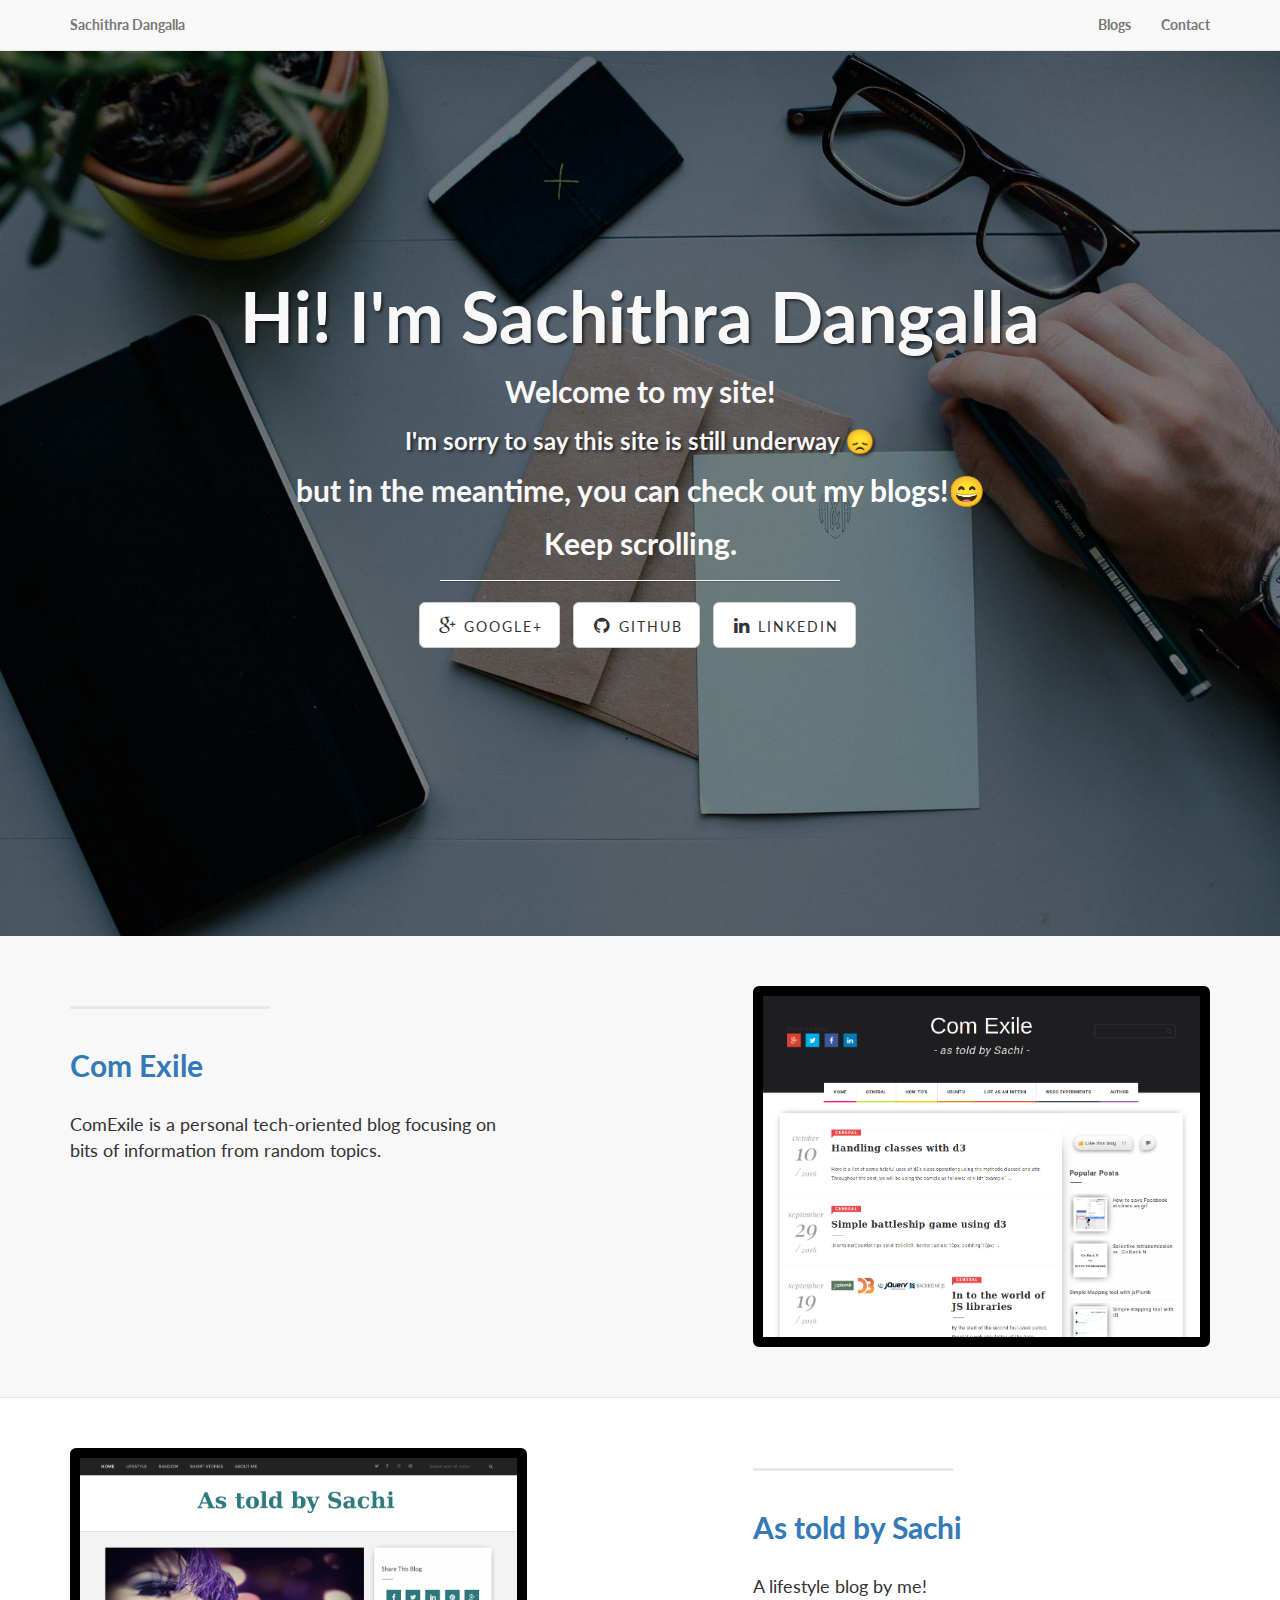
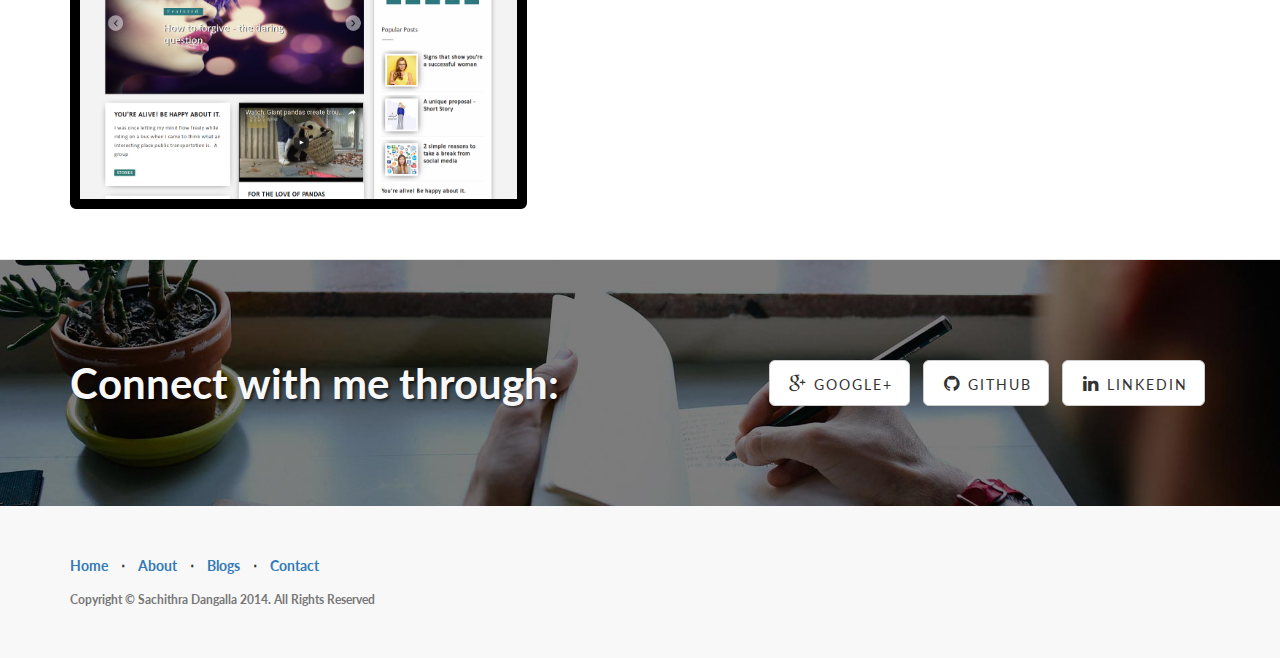
==== index.html @ e574a50f "add tempo" ====
<!DOCTYPE html>
<html lang="en">

<head>

    <meta charset="utf-8">
    <meta http-equiv="X-UA-Compatible" content="IE=edge">
    <meta name="viewport" content="width=device-width, initial-scale=1">
    <meta name="description" content="">
    <meta name="author" content="">

    <title>Sachithra Dangalla</title>

    <!-- Bootstrap Core CSS -->
    <link href="css/bootstrap.min.css" rel="stylesheet">

    <!-- Custom CSS -->
    <link href="css/landing-page.css" rel="stylesheet">

    <!-- Custom Fonts -->
    <link href="font-awesome/css/font-awesome.min.css" rel="stylesheet" type="text/css">
    <link href="https://fonts.googleapis.com/css?family=Lato:300,400,700,300italic,400italic,700italic" rel="stylesheet"
          type="text/css">

    <!-- HTML5 Shim and Respond.js IE8 support of HTML5 elements and media queries -->
    <!-- WARNING: Respond.js doesn't work if you view the page via file:// -->
    <!--[if lt IE 9]>
    <script src="https://oss.maxcdn.com/libs/html5shiv/3.7.0/html5shiv.js"></script>
    <script src="https://oss.maxcdn.com/libs/respond.js/1.4.2/respond.min.js"></script>
    <![endif]-->

</head>

<body>

<!-- Navigation -->
<nav class="navbar navbar-default navbar-fixed-top topnav" role="navigation">
    <div class="container topnav">
        <!-- Brand and toggle get grouped for better mobile display -->
        <div class="navbar-header">
            <button type="button" class="navbar-toggle" data-toggle="collapse"
                    data-target="#bs-example-navbar-collapse-1">
                <span class="sr-only">Toggle navigation</span>
                <span class="icon-bar"></span>
                <span class="icon-bar"></span>
                <span class="icon-bar"></span>
            </button>
            <a class="navbar-brand topnav" href="#">Sachithra Dangalla</a>
        </div>
        <!-- Collect the nav links, forms, and other content for toggling -->
        <div class="collapse navbar-collapse" id="bs-example-navbar-collapse-1">
            <ul class="nav navbar-nav navbar-right">
                <!--<li>-->
                <!--<a href="#about">About</a>-->
                <!--</li>-->
                <li>
                    <a href="#services">Blogs</a>
                </li>
                <li>
                    <a href="#contact">Contact</a>
                </li>
            </ul>
        </div>
        <!-- /.navbar-collapse -->
    </div>
    <!-- /.container -->
</nav>


<!-- Header -->
<a name="about"></a>
<div class="intro-header">
    <div class="container">

        <div class="row">
            <div class="col-lg-12">
                <div class="intro-message">
                    <h1>Hi! I'm Sachithra Dangalla</h1>
                    <h2>Welcome to my site!</h2>
                    <h3>I'm sorry to say this site is still underway &#128542;</h3>
                    <h2>but in the meantime, you can check out <a href="#services" style="color: #fff;">my blogs!</a>&#128516;</h2>
                        <h2>Keep scrolling.</h2>
                    <hr class="intro-divider">
                    <ul class="list-inline intro-social-buttons">
                        <li>
                            <a href="https://plus.google.com/u/0/+SachithraDangalla93" class="btn btn-default btn-lg"><i
                                    class="fa fa-google-plus fa-fw"></i> <span class="network-name">Google+</span></a>
                        </li>
                        <li>
                            <a href="https://github.com/sachi-d" target="_blank" class="btn btn-default btn-lg"><i
                                    class="fa fa-github fa-fw"></i> <span class="network-name">Github</span></a>
                        </li>
                        <li>
                            <a href="https://www.linkedin.com/in/sachithradangalla" target="_blank"
                               class="btn btn-default btn-lg"><i class="fa fa-linkedin fa-fw"></i> <span
                                    class="network-name">Linkedin</span></a>
                        </li>
                    </ul>
                </div>
            </div>
        </div>

    </div>
    <!-- /.container -->

</div>
<!-- /.intro-header -->

<!-- Page Content -->

<a name="services"></a>
<div class="content-section-a">

    <div class="container">
        <div class="row">
            <div class="col-lg-5 col-sm-6">
                <hr class="section-heading-spacer">
                <div class="clearfix"></div>
                <a href="http://comexile.blogspot.com" target="_blank"><h2 class="section-heading">Com Exile</h2></a>
                <p class="lead">ComExile is a personal tech-oriented blog focusing on bits of information from random topics.</p>
            </div>
            <div class="col-lg-5 col-lg-offset-2 col-sm-6">
                <a href="http://comexile.blogspot.com" target="_blank"> <img class="img-responsive img-rounded" src="img/ssss.png" alt=""></a>

            </div>
        </div>

    </div>
    <!-- /.container -->

</div>
<!-- /.content-section-a -->

<div class="content-section-b">

    <div class="container">

        <div class="row">
            <div class="col-lg-5 col-lg-offset-1 col-sm-push-6  col-sm-6">
                <hr class="section-heading-spacer">
                <div class="clearfix"></div>
                <a href="http://astoldbysachi.blogspot.com" target="_blank"><h2 class="section-heading">As told by Sachi</h2></a>
                <p class="lead">A lifestyle blog by me!</p>
            </div>
            <div class="col-lg-5 col-sm-pull-6  col-sm-6">
                <a href="http://astoldbysachi.blogspot.com" target="_blank"> <img class="img-responsive img-rounded" src="img/aaaa.png" alt=""></a>

            </div>
        </div>

    </div>
    <!-- /.container -->

</div>
<!-- /.content-section-b -->


<!-- /.content-section-a -->

<a name="contact"></a>
<div class="banner">

    <div class="container">

        <div class="row">
            <div class="col-lg-6">
                <h2>Connect with me through:</h2>
            </div>
            <div class="col-lg-6">
                <ul class="list-inline banner-social-buttons">
                    <li>
                        <a href="https://plus.google.com/u/0/+SachithraDangalla93" class="btn btn-default btn-lg"><i
                                class="fa fa-google-plus fa-fw"></i> <span class="network-name">Google+</span></a>
                    </li>
                    <li>
                        <a href="https://github.com/sachi-d" target="_blank" class="btn btn-default btn-lg"><i
                                class="fa fa-github fa-fw"></i> <span class="network-name">Github</span></a>
                    </li>
                    <li>
                        <a href="https://www.linkedin.com/in/sachithradangalla" target="_blank"
                           class="btn btn-default btn-lg"><i class="fa fa-linkedin fa-fw"></i> <span
                                class="network-name">Linkedin</span></a>
                    </li>
                </ul>
            </div>
        </div>

    </div>
    <!-- /.container -->

</div>
<!-- /.banner -->

<!-- Footer -->
<footer>
    <div class="container">
        <div class="row">
            <div class="col-lg-12">
                <ul class="list-inline">
                    <li>
                        <a href="#">Home</a>
                    </li>
                    <li class="footer-menu-divider">&sdot;</li>
                    <li>
                        <a href="#about">About</a>
                    </li>
                    <li class="footer-menu-divider">&sdot;</li>
                    <li>
                        <a href="#services">Blogs</a>
                    </li>
                    <li class="footer-menu-divider">&sdot;</li>
                    <li>
                        <a href="#contact">Contact</a>
                    </li>
                </ul>
                <p class="copyright text-muted small">Copyright &copy; Sachithra Dangalla 2014. All Rights Reserved</p>
            </div>
        </div>
    </div>
</footer>

<!-- jQuery -->
<script src="js/jquery.js"></script>

<!-- Bootstrap Core JavaScript -->
<script src="js/bootstrap.min.js"></script>

</body>

</html>
---- css/landing-page.css ----
/*
 * Start Bootstrap - Landing Page (http://startbootstrap.com/)
 * Copyright 2013-2016 Start Bootstrap
 * Licensed under MIT (https://github.com/BlackrockDigital/startbootstrap/blob/gh-pages/LICENSE)
 */

body,
html {
    width: 100%;
    height: 100%;
}

body,
h1,
h2,
h3,
h4,
h5,
h6 {
    font-family: "Lato","Helvetica Neue",Helvetica,Arial,sans-serif;
    font-weight: 700;
}

.topnav {
    font-size: 14px; 
}

.lead {
    font-size: 18px;
    font-weight: 400;
}

.intro-header {
    padding-top: 50px; /* If you're making other pages, make sure there is 50px of padding to make sure the navbar doesn't overlap content! */
    padding-bottom: 50px;
    text-align: center;
    color: #f8f8f8;
    background: url(../img/intro-bg.jpg) no-repeat center center;
    background-size: cover;
}

.intro-message {
    position: relative;
    padding-top: 20%;
    padding-bottom: 20%;
}

.intro-message > h1 {
    margin: 0;
    text-shadow: 2px 2px 3px rgba(0,0,0,0.6);
    font-size: 5em;
}

.intro-divider {
    width: 400px;
    border-top: 1px solid #f8f8f8;
    border-bottom: 1px solid rgba(0,0,0,0.2);
}

.intro-message > h3 {
    text-shadow: 2px 2px 3px rgba(0,0,0,0.6);
}

@media(max-width:767px) {
    .intro-message {
        padding-bottom: 15%;
    }

    .intro-message > h1 {
        font-size: 3em;
    }

    ul.intro-social-buttons > li {
        display: block;
        margin-bottom: 20px;
        padding: 0;
    }

    ul.intro-social-buttons > li:last-child {
        margin-bottom: 0;
    }

    .intro-divider {
        width: 100%;
    }
}

.network-name {
    text-transform: uppercase;
    font-size: 14px;
    font-weight: 400;
    letter-spacing: 2px;
}

.content-section-a {
    padding: 50px 0;
    background-color: #f8f8f8;
}

.content-section-b {
    padding: 50px 0;
    border-top: 1px solid #e7e7e7;
    border-bottom: 1px solid #e7e7e7;
}

.section-heading {
    margin-bottom: 30px;
}

.section-heading-spacer {
    float: left;
    width: 200px;
    border-top: 3px solid #e7e7e7;
}

.banner {
    padding: 100px 0;
    color: #f8f8f8;
    background: url(../img/banner-bg.jpg) no-repeat center center;
    background-size: cover;
}

.banner h2 {
    margin: 0;
    text-shadow: 2px 2px 3px rgba(0,0,0,0.6);
    font-size: 3em;
}

.banner ul {
    margin-bottom: 0;
}

.banner-social-buttons {
    float: right;
    margin-top: 0;
}

@media(max-width:1199px) {
    ul.banner-social-buttons {
        float: left;
        margin-top: 15px;
    }
}

@media(max-width:767px) {
    .banner h2 {
        margin: 0;
        text-shadow: 2px 2px 3px rgba(0,0,0,0.6);
        font-size: 3em;
    }

    ul.banner-social-buttons > li {
        display: block;
        margin-bottom: 20px;
        padding: 0;
    }

    ul.banner-social-buttons > li:last-child {
        margin-bottom: 0;
    }
}

footer {
    padding: 50px 0;
    background-color: #f8f8f8;
}

p.copyright {
    margin: 15px 0 0;
}
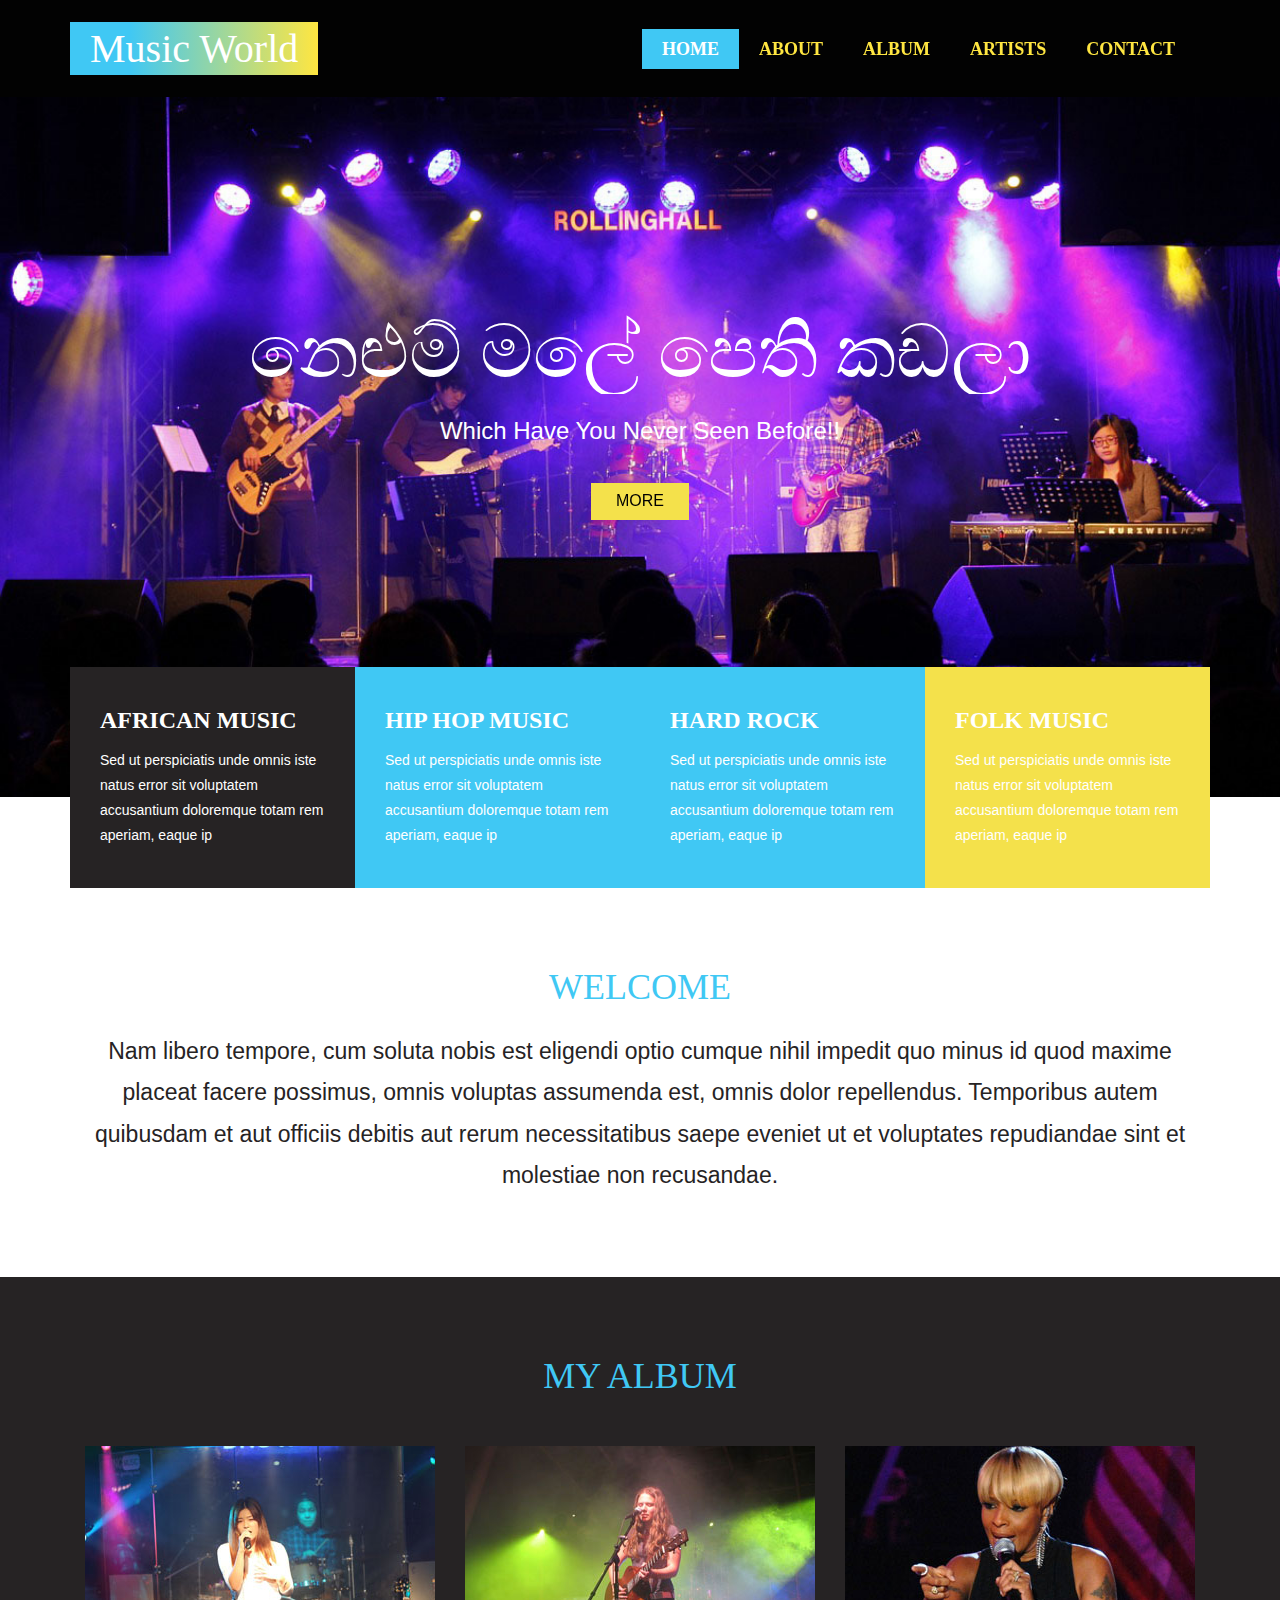
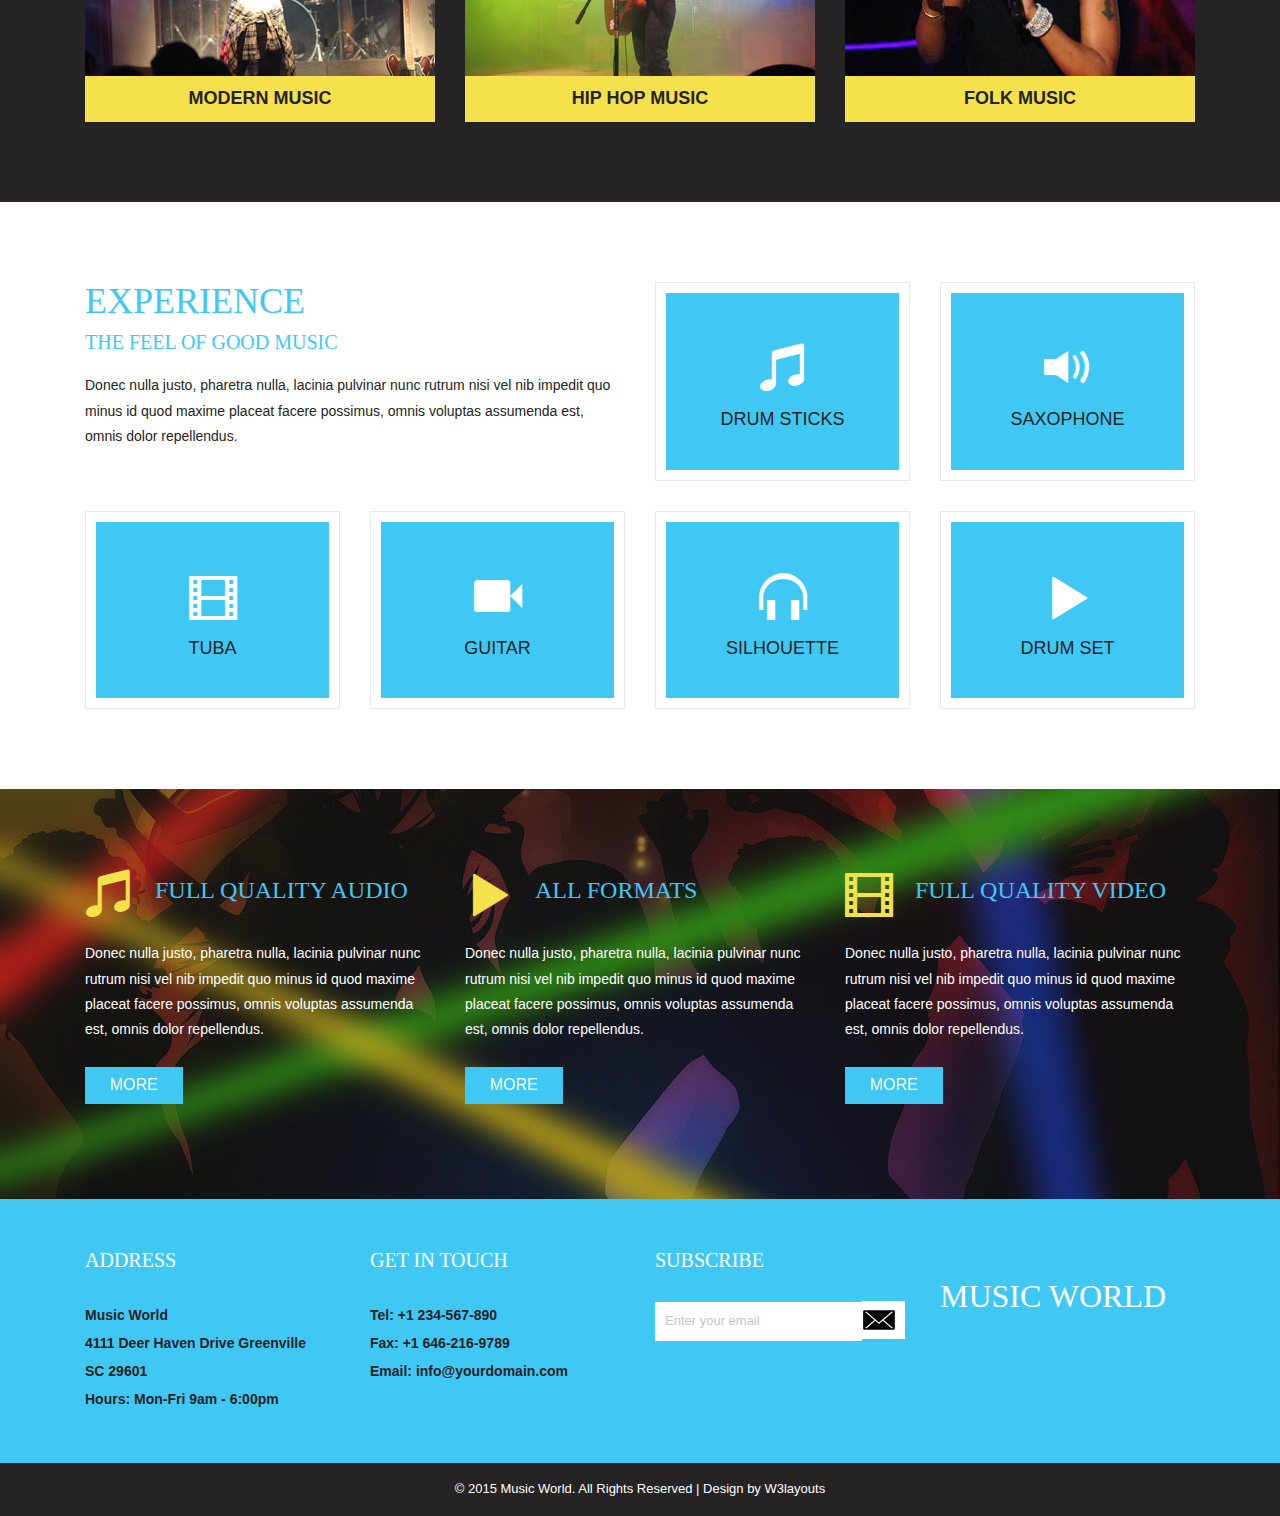
==== commit 97d71ed0: "dsfsdfsG" ====
--- a/index.html
+++ b/index.html
@@ -9,7 +9,7 @@
     <meta name="description" content="">
     <meta name="author" content="">
 
-    <title>Sachithra Dangalla</title>
+    <title>Song Book</title>
 
     <!-- Bootstrap Core CSS -->
     <link href="css/bootstrap.min.css" rel="stylesheet">
@@ -31,200 +31,13 @@
 
 </head>
 
-<body>
+<body onload="ll()">
 
-<!-- Navigation -->
-<nav class="navbar navbar-default navbar-fixed-top topnav" role="navigation">
-    <div class="container topnav">
-        <!-- Brand and toggle get grouped for better mobile display -->
-        <div class="navbar-header">
-            <button type="button" class="navbar-toggle" data-toggle="collapse"
-                    data-target="#bs-example-navbar-collapse-1">
-                <span class="sr-only">Toggle navigation</span>
-                <span class="icon-bar"></span>
-                <span class="icon-bar"></span>
-                <span class="icon-bar"></span>
-            </button>
-            <a class="navbar-brand topnav" href="#">Sachithra Dangalla</a>
-        </div>
-        <!-- Collect the nav links, forms, and other content for toggling -->
-        <div class="collapse navbar-collapse" id="bs-example-navbar-collapse-1">
-            <ul class="nav navbar-nav navbar-right">
-                <!--<li>-->
-                <!--<a href="#about">About</a>-->
-                <!--</li>-->
-                <li>
-                    <a href="#services">Blogs</a>
-                </li>
-                <li>
-                    <a href="#contact">Contact</a>
-                </li>
-            </ul>
-        </div>
-        <!-- /.navbar-collapse -->
-    </div>
-    <!-- /.container -->
-</nav>
-
-
-<!-- Header -->
-<a name="about"></a>
-<div class="intro-header">
-    <div class="container">
-
-        <div class="row">
-            <div class="col-lg-12">
-                <div class="intro-message">
-                    <h1>Hi! I'm Sachithra Dangalla</h1>
-                    <h2>Welcome to my site!</h2>
-                    <h3>I'm sorry to say this site is still underway &#128542;</h3>
-                    <h2>but in the meantime, you can check out <a href="#services" style="color: #fff;">my blogs!</a>&#128516;</h2>
-                        <h2>Keep scrolling.</h2>
-                    <hr class="intro-divider">
-                    <ul class="list-inline intro-social-buttons">
-                        <li>
-                            <a href="https://plus.google.com/u/0/+SachithraDangalla93" class="btn btn-default btn-lg"><i
-                                    class="fa fa-google-plus fa-fw"></i> <span class="network-name">Google+</span></a>
-                        </li>
-                        <li>
-                            <a href="https://github.com/sachi-d" target="_blank" class="btn btn-default btn-lg"><i
-                                    class="fa fa-github fa-fw"></i> <span class="network-name">Github</span></a>
-                        </li>
-                        <li>
-                            <a href="https://www.linkedin.com/in/sachithradangalla" target="_blank"
-                               class="btn btn-default btn-lg"><i class="fa fa-linkedin fa-fw"></i> <span
-                                    class="network-name">Linkedin</span></a>
-                        </li>
-                    </ul>
-                </div>
-            </div>
-        </div>
-
-    </div>
-    <!-- /.container -->
-
-</div>
-<!-- /.intro-header -->
-
-<!-- Page Content -->
-
-<a name="services"></a>
-<div class="content-section-a">
-
-    <div class="container">
-        <div class="row">
-            <div class="col-lg-5 col-sm-6">
-                <hr class="section-heading-spacer">
-                <div class="clearfix"></div>
-                <a href="http://comexile.blogspot.com" target="_blank"><h2 class="section-heading">Com Exile</h2></a>
-                <p class="lead">ComExile is a personal tech-oriented blog focusing on bits of information from random topics.</p>
-            </div>
-            <div class="col-lg-5 col-lg-offset-2 col-sm-6">
-                <a href="http://comexile.blogspot.com" target="_blank"> <img class="img-responsive img-rounded" src="img/ssss.png" alt=""></a>
-
-            </div>
-        </div>
-
-    </div>
-    <!-- /.container -->
-
-</div>
-<!-- /.content-section-a -->
-
-<div class="content-section-b">
-
-    <div class="container">
-
-        <div class="row">
-            <div class="col-lg-5 col-lg-offset-1 col-sm-push-6  col-sm-6">
-                <hr class="section-heading-spacer">
-                <div class="clearfix"></div>
-                <a href="http://astoldbysachi.blogspot.com" target="_blank"><h2 class="section-heading">As told by Sachi</h2></a>
-                <p class="lead">A lifestyle blog by me!</p>
-            </div>
-            <div class="col-lg-5 col-sm-pull-6  col-sm-6">
-                <a href="http://astoldbysachi.blogspot.com" target="_blank"> <img class="img-responsive img-rounded" src="img/aaaa.png" alt=""></a>
-
-            </div>
-        </div>
-
-    </div>
-    <!-- /.container -->
-
-</div>
-<!-- /.content-section-b -->
-
-
-<!-- /.content-section-a -->
-
-<a name="contact"></a>
-<div class="banner">
-
-    <div class="container">
-
-        <div class="row">
-            <div class="col-lg-6">
-                <h2>Connect with me through:</h2>
-            </div>
-            <div class="col-lg-6">
-                <ul class="list-inline banner-social-buttons">
-                    <li>
-                        <a href="https://plus.google.com/u/0/+SachithraDangalla93" class="btn btn-default btn-lg"><i
-                                class="fa fa-google-plus fa-fw"></i> <span class="network-name">Google+</span></a>
-                    </li>
-                    <li>
-                        <a href="https://github.com/sachi-d" target="_blank" class="btn btn-default btn-lg"><i
-                                class="fa fa-github fa-fw"></i> <span class="network-name">Github</span></a>
-                    </li>
-                    <li>
-                        <a href="https://www.linkedin.com/in/sachithradangalla" target="_blank"
-                           class="btn btn-default btn-lg"><i class="fa fa-linkedin fa-fw"></i> <span
-                                class="network-name">Linkedin</span></a>
-                    </li>
-                </ul>
-            </div>
-        </div>
-
-    </div>
-    <!-- /.container -->
-
-</div>
-<!-- /.banner -->
-
-<!-- Footer -->
-<footer>
-    <div class="container">
-        <div class="row">
-            <div class="col-lg-12">
-                <ul class="list-inline">
-                    <li>
-                        <a href="#">Home</a>
-                    </li>
-                    <li class="footer-menu-divider">&sdot;</li>
-                    <li>
-                        <a href="#about">About</a>
-                    </li>
-                    <li class="footer-menu-divider">&sdot;</li>
-                    <li>
-                        <a href="#services">Blogs</a>
-                    </li>
-                    <li class="footer-menu-divider">&sdot;</li>
-                    <li>
-                        <a href="#contact">Contact</a>
-                    </li>
-                </ul>
-                <p class="copyright text-muted small">Copyright &copy; Sachithra Dangalla 2014. All Rights Reserved</p>
-            </div>
-        </div>
-    </div>
-</footer>
-
-<!-- jQuery -->
-<script src="js/jquery.js"></script>
-
-<!-- Bootstrap Core JavaScript -->
-<script src="js/bootstrap.min.js"></script>
-
+<script>
+function ll(){
+window.location.href = "https://song-book.github.io/trip-sindu/"
+}
+</script>
 </body>
 
 </html>
